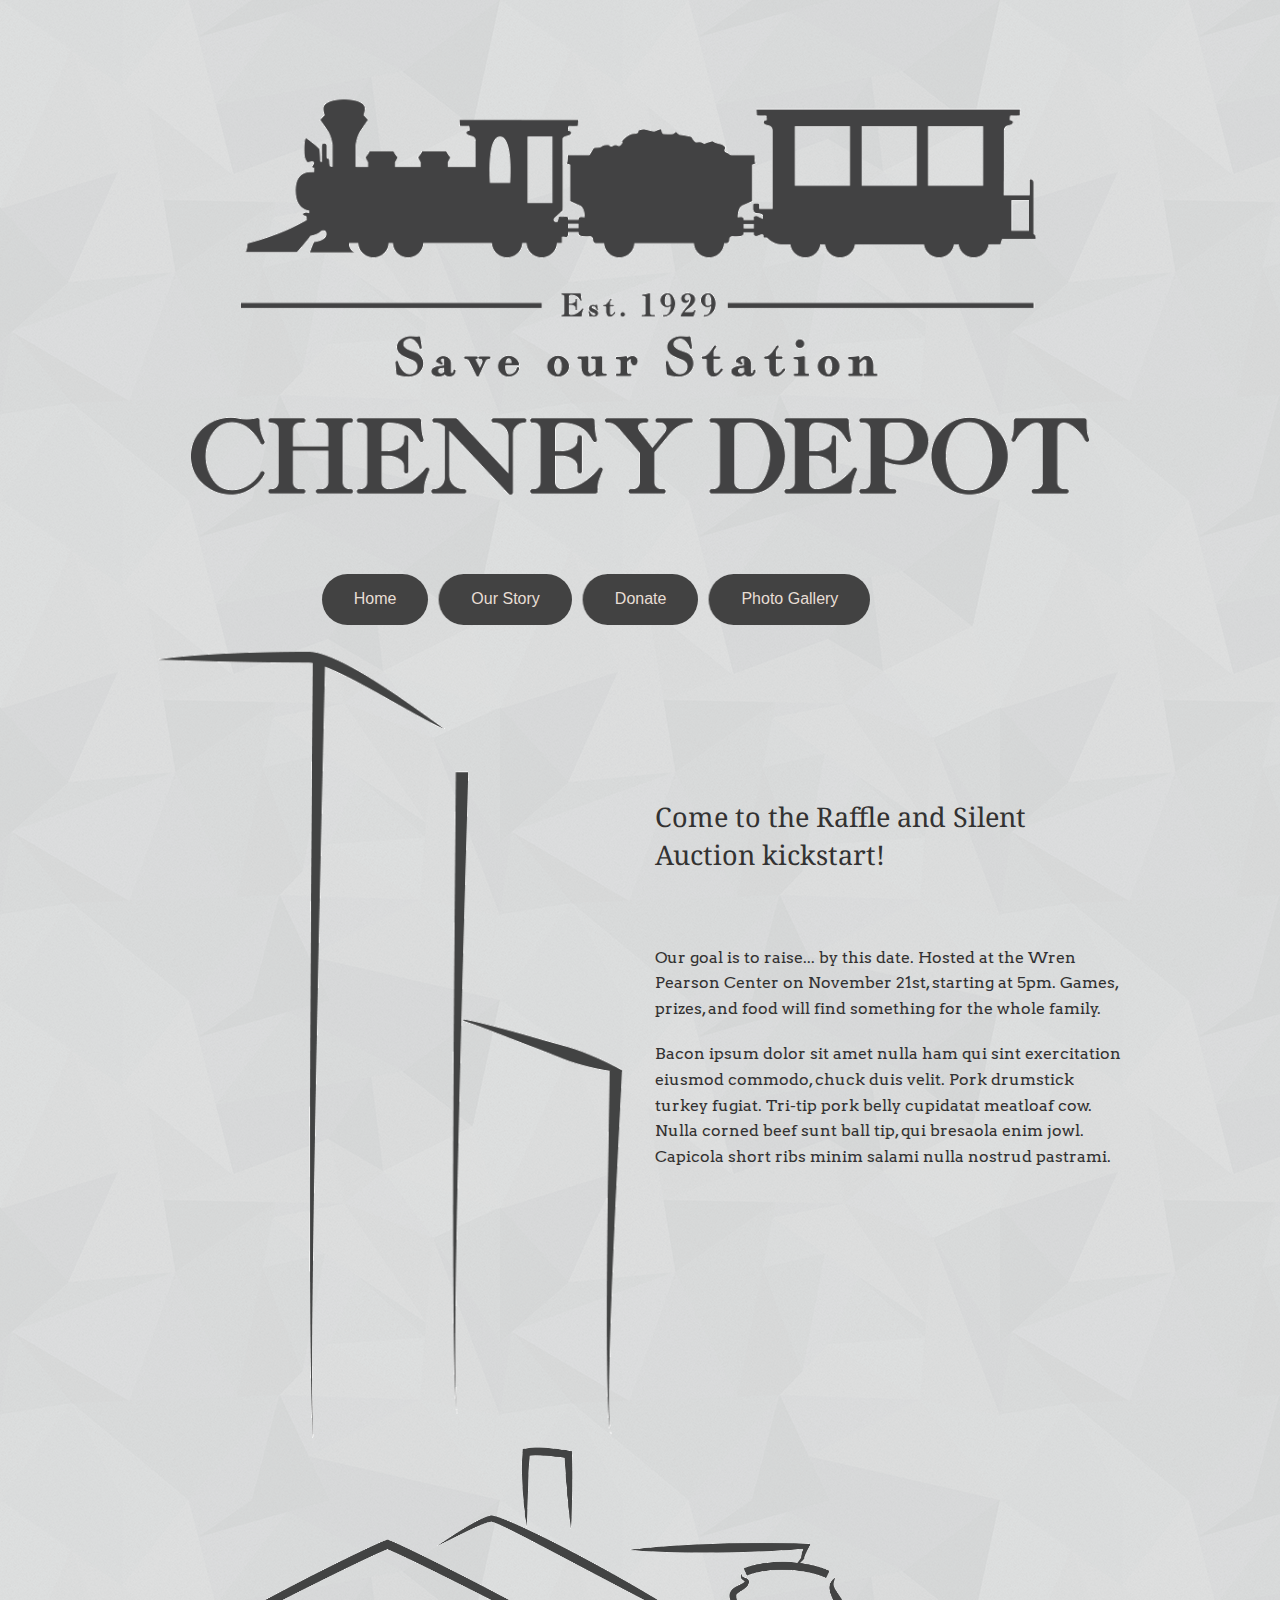
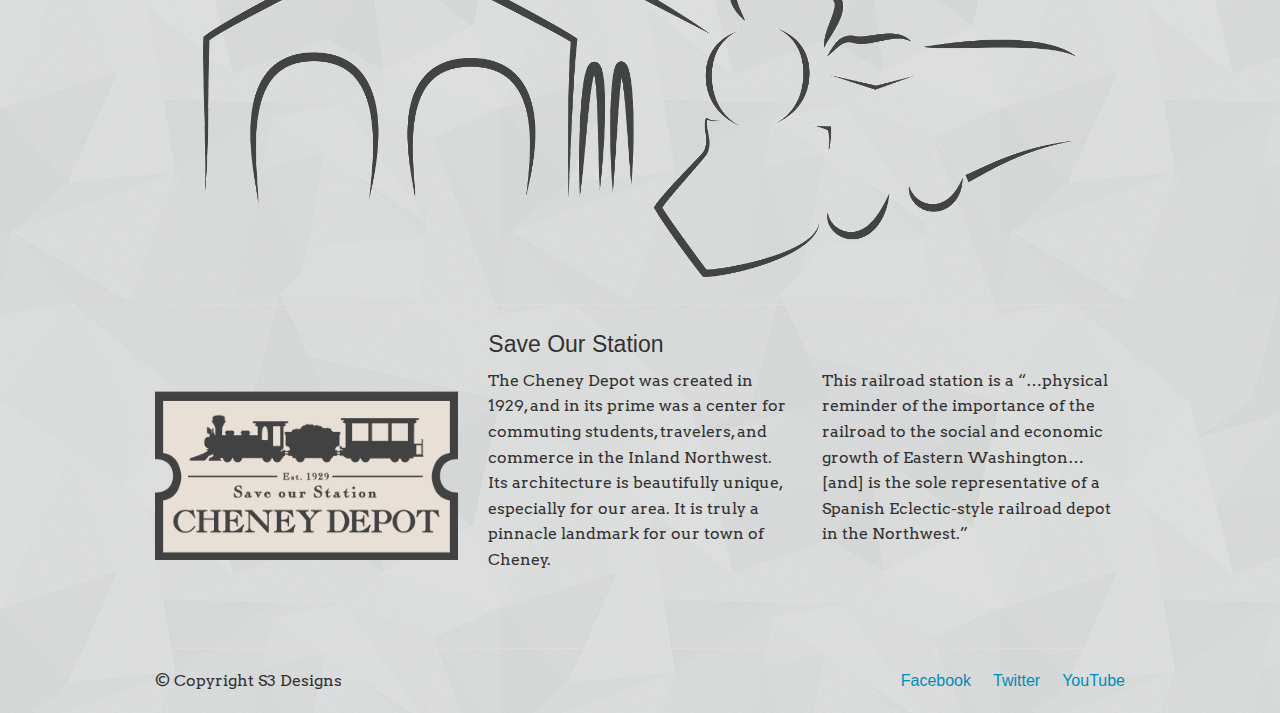
==== index.html @ f4bf9cb1 "font changed to serif" ====
<!doctype html>
<html class="no-js" lang="en">
  <head>
    <meta charset="utf-8" />
    <meta name="viewport" content="width=device-width, initial-scale=1.0" />
    
    <title>Cheney Depot</title>
    
    <link rel="stylesheet" href="css/foundation.css" />
    <link rel="stylesheet" href="css/styles.css" /> 

    <link href='http://fonts.googleapis.com/css?family=Lora:400,700' rel='stylesheet' type='text/css'>
    <link href='http://fonts.googleapis.com/css?family=Montserrat' rel='stylesheet' type='text/css'>
 <link href='http://fonts.googleapis.com/css?family=Varela+Round' rel='stylesheet' type='text/css'>
    <link href='http://fonts.googleapis.com/css?family=Droid+Serif:400,700' rel='stylesheet' type='text/css'>
    <link href='http://fonts.googleapis.com/css?family=Arvo:400,700' rel='stylesheet' type='text/css'>

    <script src="js/vendor/modernizr.js"></script>
  

<header>
   <div class="row">
    <div class="medium-12 columns">
      <img src="img/logo.png">
    </div>

  </div>
</header> 

<body>

  <div class="row">
    <div class="medium-2 columns"></div>

    <div  class="medium-8 columns small-centered">    
      <ul class="button-group">
        <li><a href="#" class="button round">Home</a></li>
        <li><a href="#" class="button round">Our Story</a></li>
        <li><a href="#" class="button round">Donate</a></li>
        <li><a href="gallery.html" class="button round hide-for-small-only">Photo Gallery</a></li>
      </ul>
    </div>

    <div class="medium-2 columns"></div>
  </div>

  

 <div class="row">

  <div class="medium-6 columns hide-for-small-only">
      <img src="img/chdepot-bg.png">
    </div>

    <section>
    <div class="medium-6 columns">
      <h3>Come to the Raffle and Silent Auction kickstart!</h3>
     <section>
      <p>Our goal is to raise... by this date. Hosted at the Wren Pearson Center on November 21st, starting at 5pm. Games, prizes, and food will find something for the whole family.</p>
 
      <p>Bacon ipsum dolor sit amet nulla ham qui sint exercitation eiusmod commodo, chuck duis velit. Pork drumstick turkey fugiat. Tri-tip pork belly cupidatat meatloaf cow. Nulla corned beef sunt ball tip, qui bresaola enim jowl. Capicola short ribs minim salami nulla nostrud pastrami.</p>
    </section>  

    </div>
    </section>  

  </div>



<div class="row">
    <div class="large-12 columns">
      <img src="img/chdepot.png">
 
      <hr>
    </div>
  </div>

  <div class="row">
    <div class="medium-4 columns hide-for-small-only">
      <img src="img/logo2.png">
    </div>
    <div class="medium-8 columns">
      <h4>Save Our Station</h4>
      <div class="row">
        <div class="medium-6 columns">
          <p>The Cheney Depot was created in 1929, and in its prime was a center for commuting students, travelers, and commerce in the Inland Northwest. Its architecture is beautifully unique, especially for our area. It is truly a pinnacle landmark for our town of Cheney.</p>
        </div>
        <div class="medium-6 columns">
          <p>This railroad station is a “…physical reminder of the importance of the railroad to the social and economic growth of Eastern Washington…[and] is the sole representative of a Spanish Eclectic-style railroad depot in the Northwest.”</p>
        </div>
      </div>
    </div>
  </div>
  

  <footer class="row">
    <div class="large-12 columns">
      <hr/>
      <div class="row">
        <div class="large-6 columns">
          <p>© Copyright S3 Designs</p>
        </div>
        <div class="large-6 columns">
          <ul class="inline-list right">
            <li><a href="#">Facebook</a></li>
            <li><a href="#">Twitter</a></li>
            <li><a href="#">YouTube</a></li>
          </ul>
        </div>
      </div>
    </div>
  </footer>
  
    <script src="js/vendor/jquery.js"></script>
    <script src="js/foundation.min.js"></script>
    <script src="js/scripts.js"></script>
  
  </body>

</html>
---- css/styles.css ----
/* My Styles */

/*Gloabal*/

body {
    background: url(..//img/shattered.png);
    padding: 20px;
}
 /*section {
 	background: url(..//img/chdepot-bg8.png);
 }*/

@font-face {
  

}
/* Layout */

h1 {
    text-align: center;
}

section {
    margin-top: 15%;
}

/* Typography */
h1, h2, h3, h4, p {
    color: #333232;
}

h1, h2, h3 {
    font-family: 'Droid Serif', serif;
    
}

p {
	font-family: 'Arvo', serif;
    
}

ul {
    list-style: none;
}

/* links and buttons */
li .button {
    margin-right: 10px;
    color: #e8ded5;
}

.button {
	background: #424242;
}

.button:hover {
	background: #4f4f4f;
}


/*Gallery Styling*/


    .gallery {
        max-width: 60%;
        max-height: 60%;
        padding: 10px;
        background: #1E1C45;
        border-radius: 10px;
        margin:  auto;
        margin-bottom: 3%;
        box-shadow: 1px 1px 20px 10px rgba(30, 28, 69, .8);

    }

    .gallery:after {
        content: "";
        display: block;
        clear: both;
    } 

        .gallery li {
            float: left;
            width: 31%;
            
            margin: 1%;
        }

        .gallery li > a {
            float: left;
            max-width: 100%;
            max-height: 150px; 
            overflow: hidden;
            -webkit-filter: grayscale(.5) sepia(.8);
            -webkit-transition: .5s;
            position: relative;
        }


/* pictures small thumbnails */

                .gallery li > a img {
               max-width: 100%;
                
          
                 background:#ccc;
                box-shadow: 0 0 5px rgba(0, 0, 0, .3);
                -webkit-transition: .5s;
                }

                .gallery li > a:hover {
                    -webkit-filter: grayscale(0) sepia(0);
                    z-index: 1;
                }

                .gallery li > a:hover img {
                    -webkit-transform: scale(1.4);
                    box-shadow: 0 0 15px rgba(0, 0, 0, .8);
                }

                .gallery article {
                    width: 0;
                    height: 0;
                    overflow: hidden;
                    position: absolute;
                    top: 0;
                    left: 0;
                }

                .gallery article:target {
                    width: 100%;
                    height: 100%;
                    padding: 100px 0;

                    margin: 0;
                    text-align: center;
                    background: rgba(0, 0, 0, .8);
                    z-index: 1;
                }

/* Pictures in lightbox */
                .gallery article img {
                    opacity: 0;
                    -webkit-transition: .7s;
                    border: 10px solid #fff;
                    width: auto;
                    height: auto;
                    max-height: 80%;
                    max-width: 80%;
                    box-sizing: border-box;
                    box-shadow: 0 0 20px rgba(0, 0, 0, .5);
                }

                .gallery article:target img {
                    opacity: 1;
                    background: bl;
                } 

                .gallery figcaption {
                    background: rgba(250, 250, 250, .1);
                    padding: 5px 10px;
                    font-size: 1.3em;
                    font-style: italic;
                    color: white;
                    margin-top: 20px;
                }
/* navigation in light box*/

            article .close {
                position: absolute;
                left: 50%;
                top: 40px;
                margin-left: -50px;
                width: 100px;
                background: rgba(250, 250, 250, .9);
                color: black;
                border-radius: 15px;
                text-decoration: none;
                padding: 6px 6px 6px 25px;
                box-sizing: border-box;
                text-transform: uppercase;
                -webkit-transition: .5s;
            }

            article .close:before {
                content: "X";
                color: #fff;
                font-family: Arial;
                font-weight: bold;
                position: absolute;
                padding-top: 3px;
                top: 3px;
                left: 5px;
                width: 24px;
                height: 21px;
                background: #666;
                border-radius: 50%;
            }

            article .close:hover {
                background: #fff;
            }

            article .arrow {
                position: absolute;
                top: 250px;
                width: 0;
                height: 0;
                border-top: 40px solid transparent;
                border-bottom: 40px solid transparent;
                text-indent: -9999px;
                -webkit-transition: .4s;
            }

            article .prev {
                left: 50%;
                margin-left: -40%;
                border-right: 60px solid rgba(250, 250, 250, .1);
            }

                article .prev:hover {
                    border-right: 60px solid rgba(250, 250, 250, .2);
                }

            article .next {
                right: 50%;
                margin-right: -40%;
                border-left: 60px solid rgba(250, 250, 250, .1);
            }

            article .next:hover,
            article > a:hover ~ nav .next {
                border-left: 60px solid rgba(250, 250, 250, .2);
            }

/*Media Queries*/
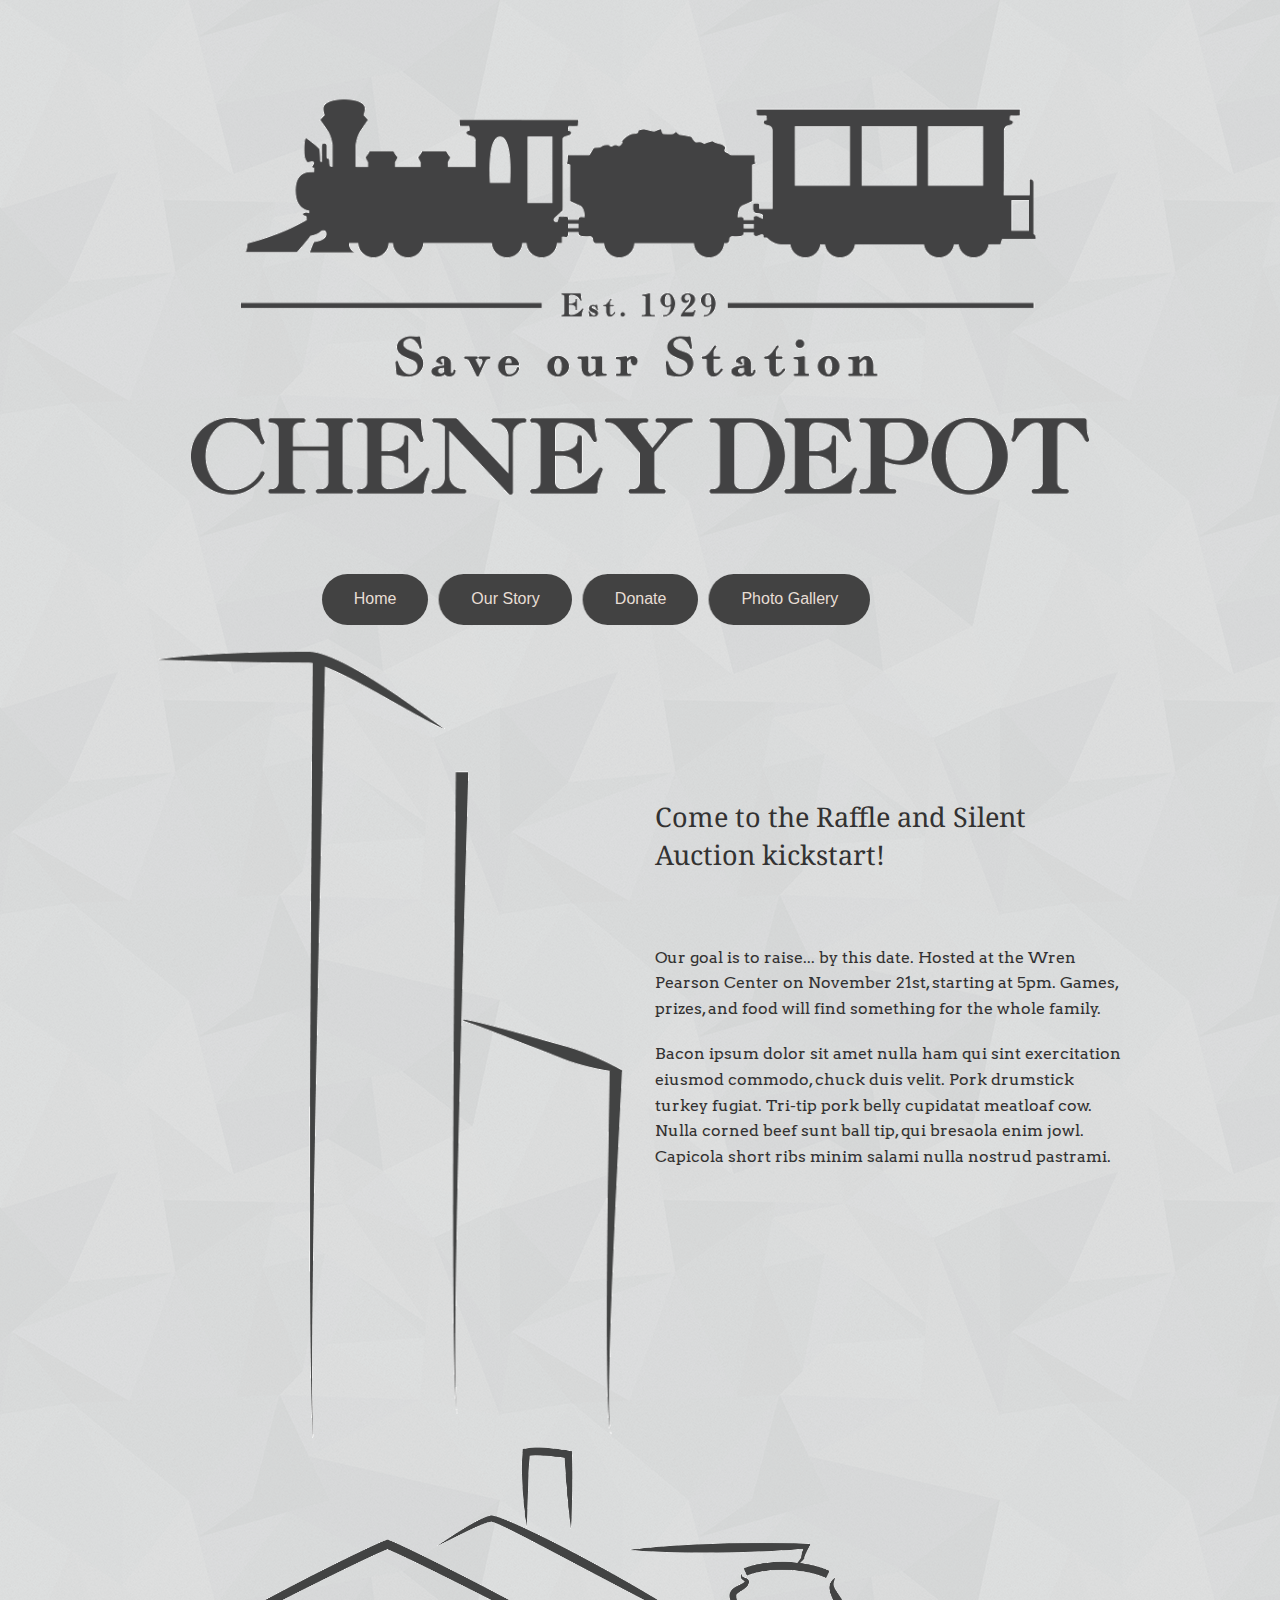
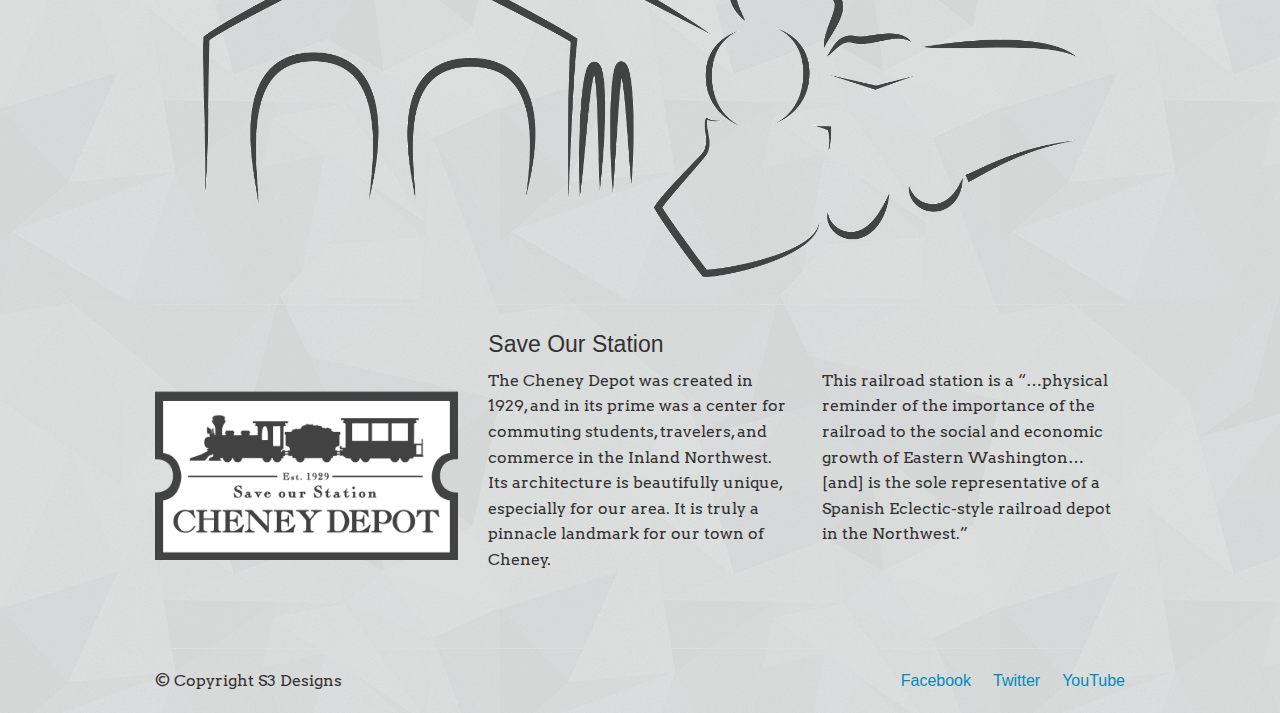
==== commit 473ac9d0: "icon font" ====
--- a/index.html
+++ b/index.html
@@ -103,7 +103,7 @@
         </div>
         <div class="large-6 columns">
           <ul class="inline-list right">
-            <li><a href="#">Facebook</a></li>
+            <li><i class="fi-social-facebook"></i><a href="http://facebook.com">Facebook</a></li>
             <li><a href="#">Twitter</a></li>
             <li><a href="#">YouTube</a></li>
           </ul>
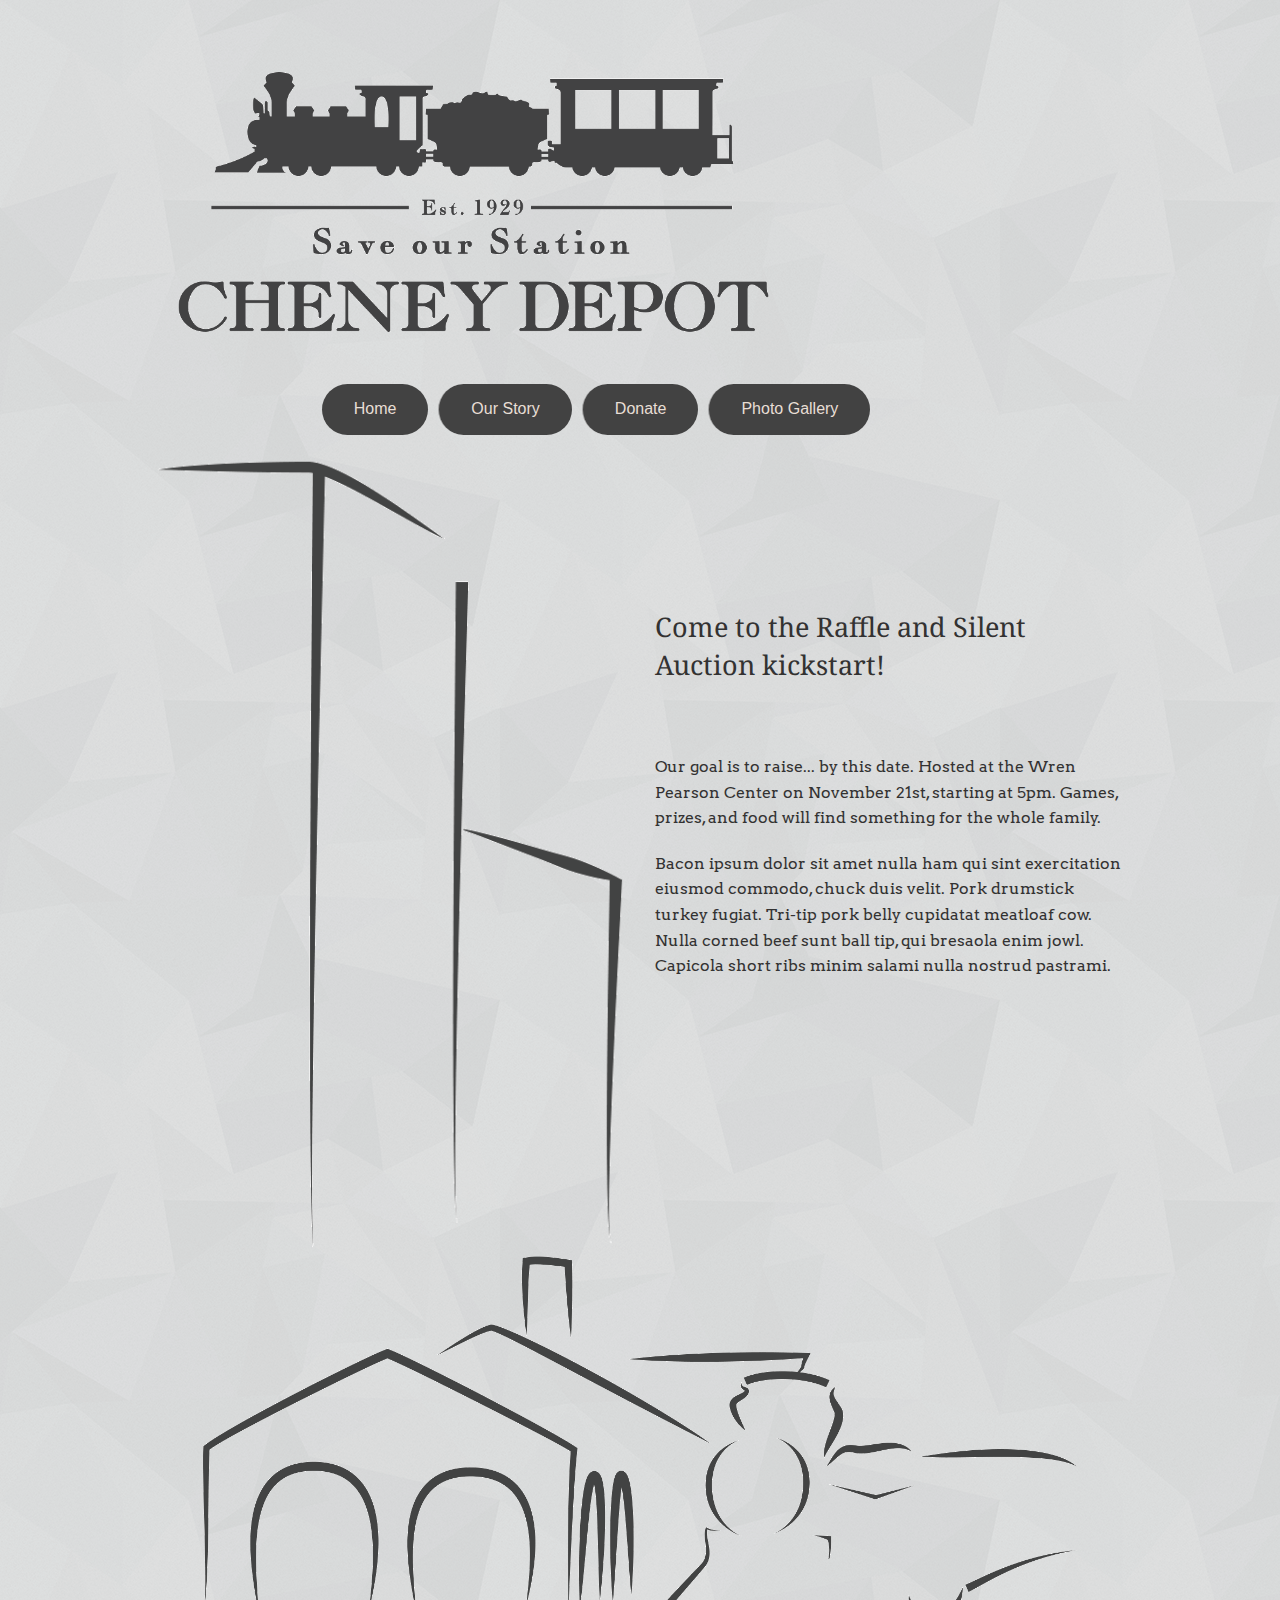
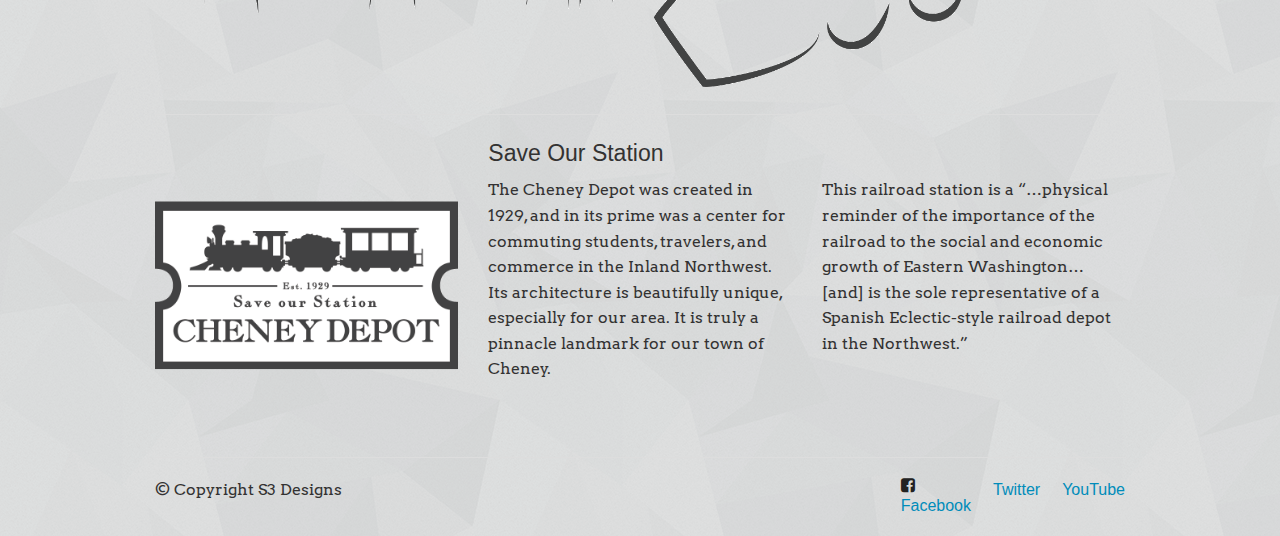
==== commit 318a69cc: "logo size" ====
--- a/index.html
+++ b/index.html
@@ -8,6 +8,8 @@
     
     <link rel="stylesheet" href="css/foundation.css" />
     <link rel="stylesheet" href="css/styles.css" /> 
+
+    <link href="//maxcdn.bootstrapcdn.com/font-awesome/4.2.0/css/font-awesome.min.css" rel="stylesheet">
 
     <link href='http://fonts.googleapis.com/css?family=Lora:400,700' rel='stylesheet' type='text/css'>
     <link href='http://fonts.googleapis.com/css?family=Montserrat' rel='stylesheet' type='text/css'>
@@ -20,10 +22,11 @@
 
 <header>
    <div class="row">
-    <div class="medium-12 columns">
+    <div class="medium-2 columns"></div>
+    <div class="medium-8 columns logo">
       <img src="img/logo.png">
     </div>
-
+    <div class="medium-2 columns"></div>
   </div>
 </header> 
 
@@ -103,7 +106,7 @@
         </div>
         <div class="large-6 columns">
           <ul class="inline-list right">
-            <li><i class="fi-social-facebook"></i><a href="http://facebook.com">Facebook</a></li>
+            <li><i class="fa fa-facebook-square"></i><a href="http://facebook.com">Facebook</a></li>
             <li><a href="#">Twitter</a></li>
             <li><a href="#">YouTube</a></li>
           </ul>
--- a/css/styles.css
+++ b/css/styles.css
@@ -15,6 +15,9 @@
 
 }
 /* Layout */
+/*.logo {
+    max-width: 75%;
+}*/
 
 h1 {
     text-align: center;
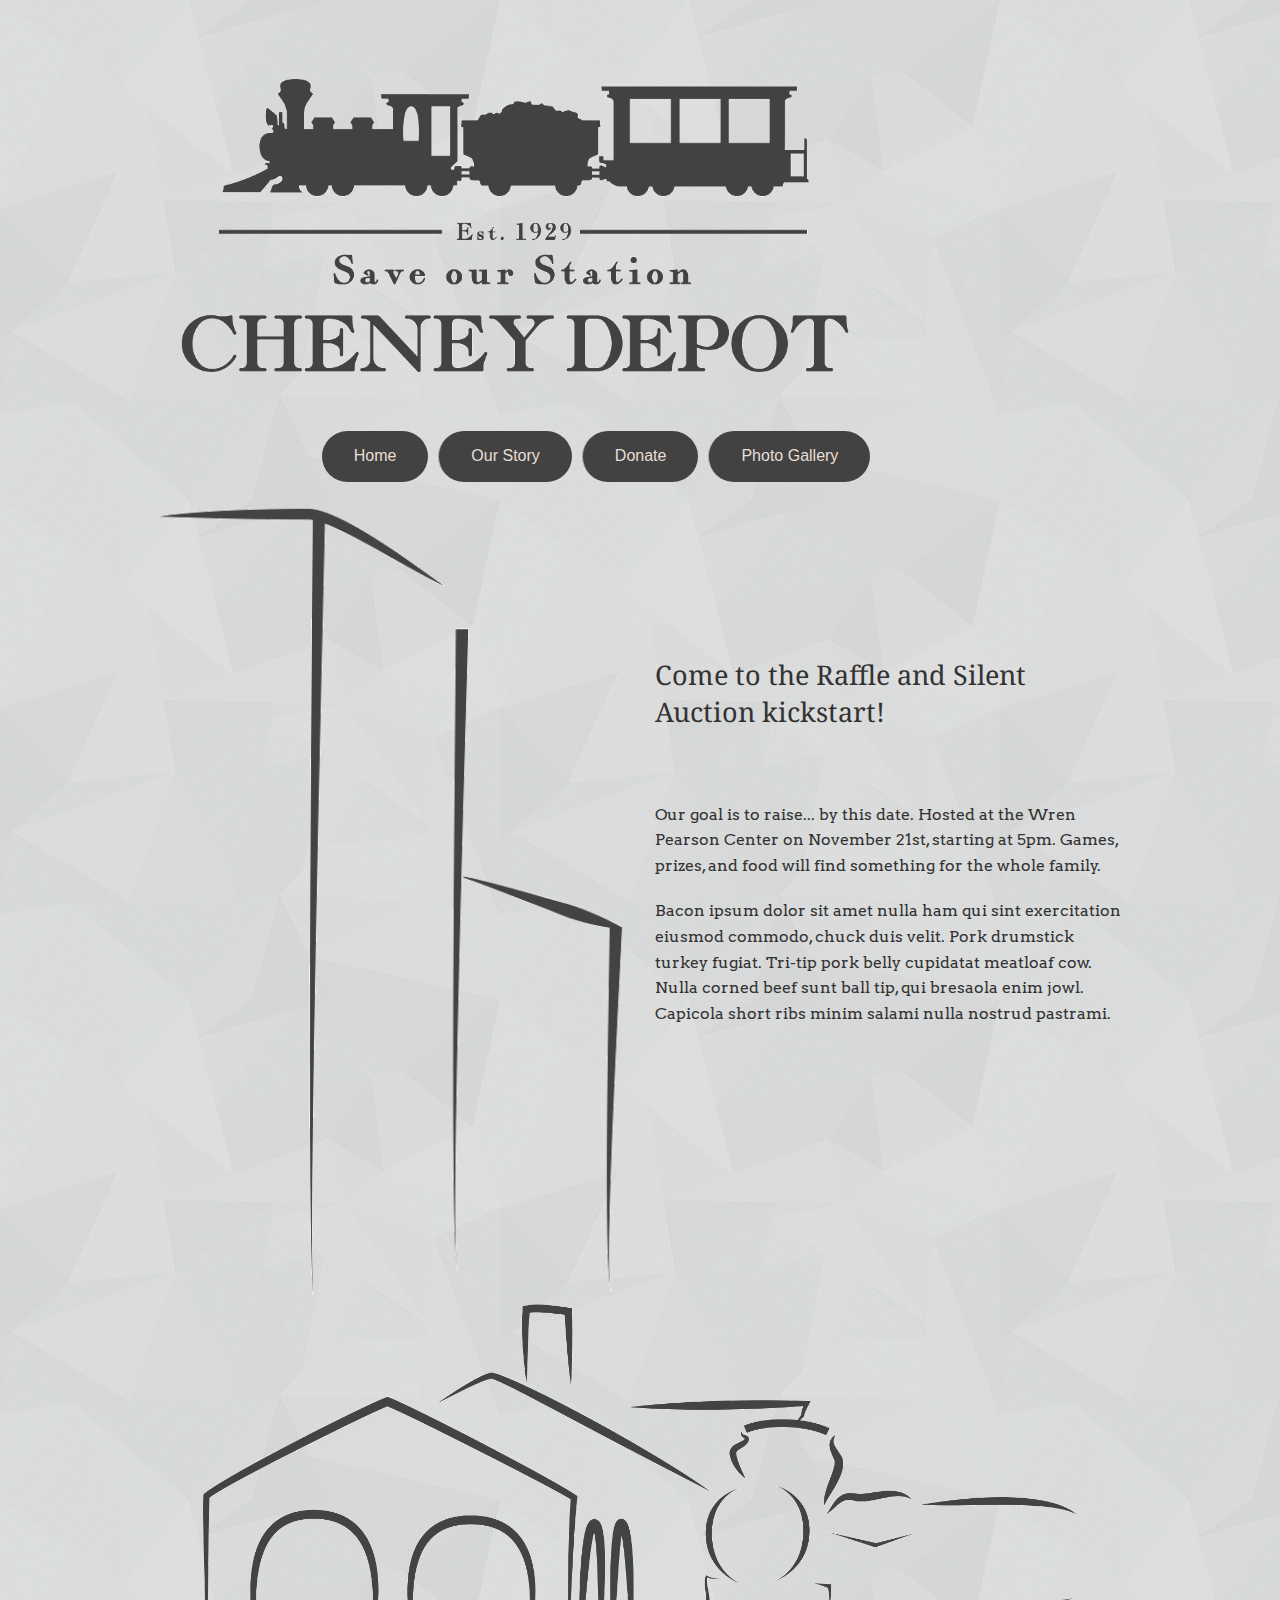
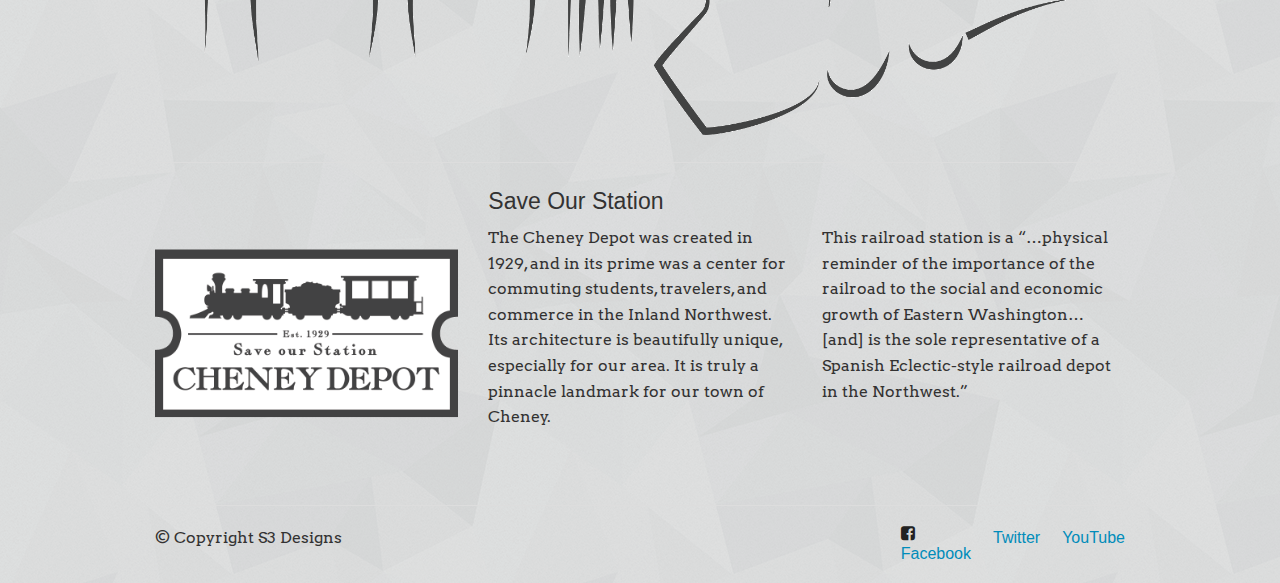
==== commit 30150d13: "logo size %" ====
--- a/index.html
+++ b/index.html
@@ -22,11 +22,11 @@
 
 <header>
    <div class="row">
-    <div class="medium-2 columns"></div>
-    <div class="medium-8 columns logo">
+    
+    <div class="medium-12 columns logo">
       <img src="img/logo.png">
     </div>
-    <div class="medium-2 columns"></div>
+    
   </div>
 </header> 
 
--- a/css/styles.css
+++ b/css/styles.css
@@ -15,9 +15,9 @@
 
 }
 /* Layout */
-/*.logo {
+.logo {
     max-width: 75%;
-}*/
+}
 
 h1 {
     text-align: center;
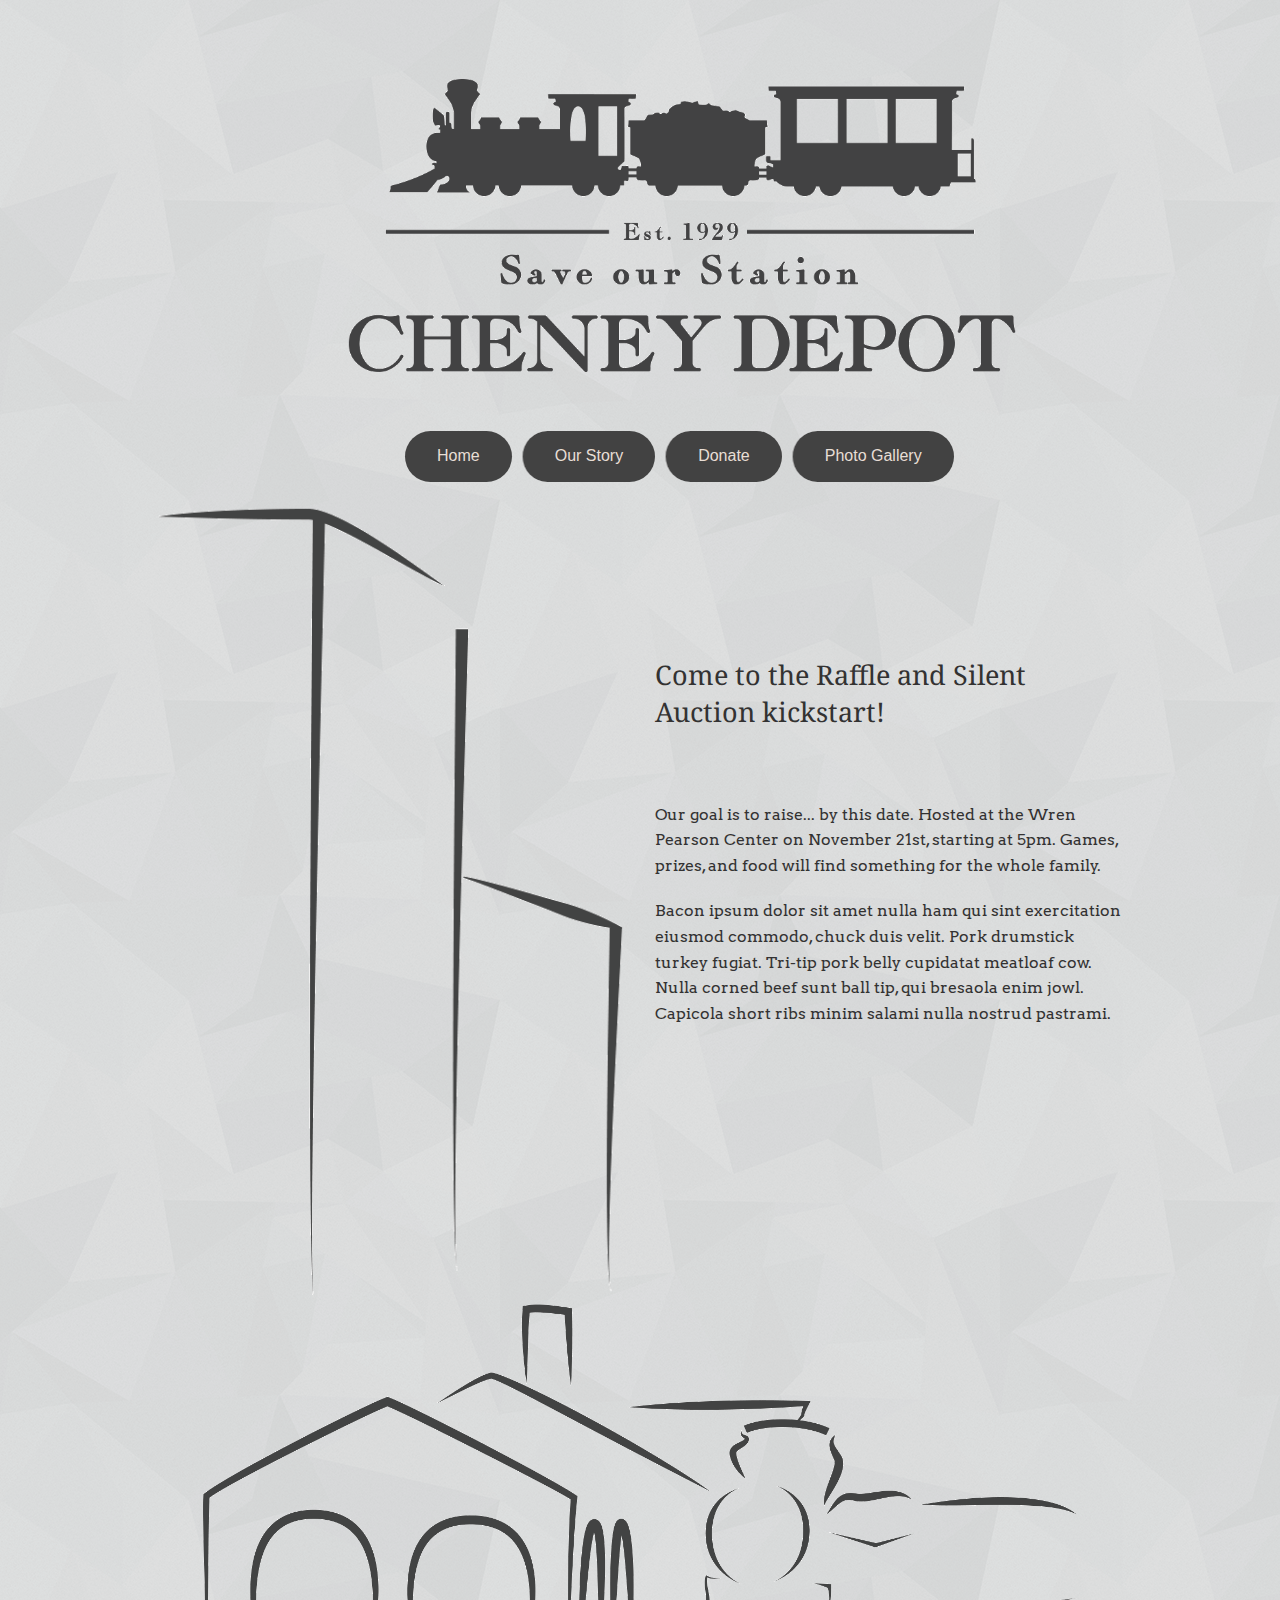
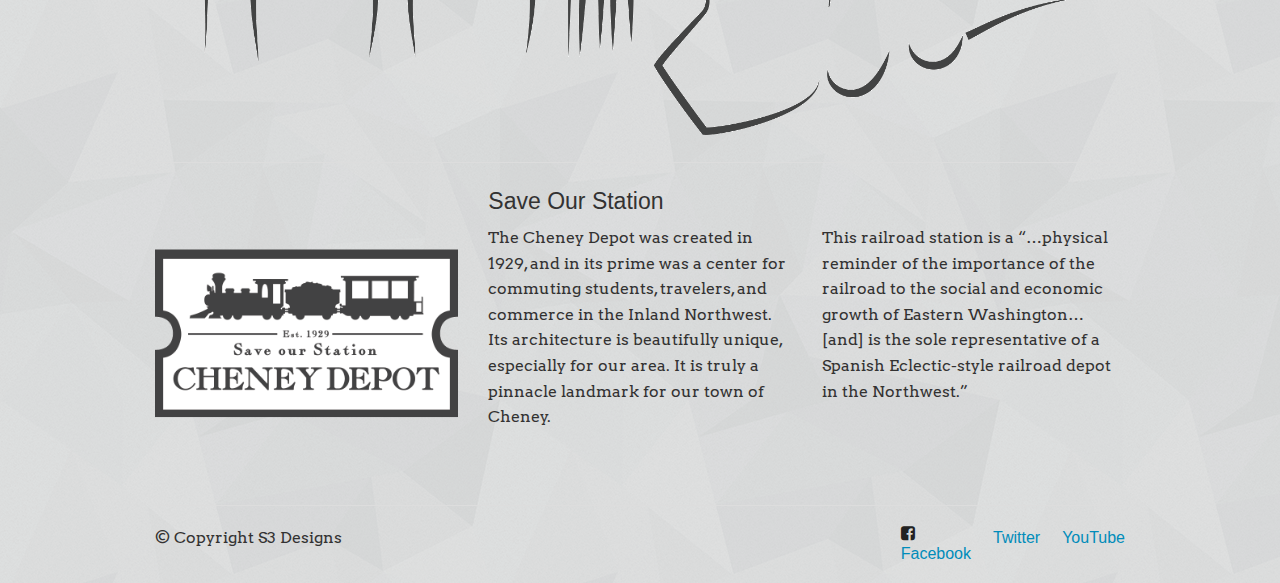
==== commit bd05e354: "layout" ====
--- a/index.html
+++ b/index.html
@@ -23,7 +23,7 @@
 <header>
    <div class="row">
     
-    <div class="medium-12 columns logo">
+    <div class="medium-12 small-offset-2 columns logo">
       <img src="img/logo.png">
     </div>
     
@@ -33,9 +33,9 @@
 <body>
 
   <div class="row">
-    <div class="medium-2 columns"></div>
+    
 
-    <div  class="medium-8 columns small-centered">    
+    <div  class="medium-8 columns small-offset-3 small-centered">    
       <ul class="button-group">
         <li><a href="#" class="button round">Home</a></li>
         <li><a href="#" class="button round">Our Story</a></li>
@@ -44,7 +44,7 @@
       </ul>
     </div>
 
-    <div class="medium-2 columns"></div>
+  <div class="medium-1 columns"></div>
   </div>
 
   
@@ -98,13 +98,13 @@
   
 
   <footer class="row">
-    <div class="large-12 columns">
+    <div class="medium-12 columns">
       <hr/>
       <div class="row">
-        <div class="large-6 columns">
+        <div class="medium-6 columns">
           <p>© Copyright S3 Designs</p>
         </div>
-        <div class="large-6 columns">
+        <div class="medium-6 columns">
           <ul class="inline-list right">
             <li><i class="fa fa-facebook-square"></i><a href="http://facebook.com">Facebook</a></li>
             <li><a href="#">Twitter</a></li>
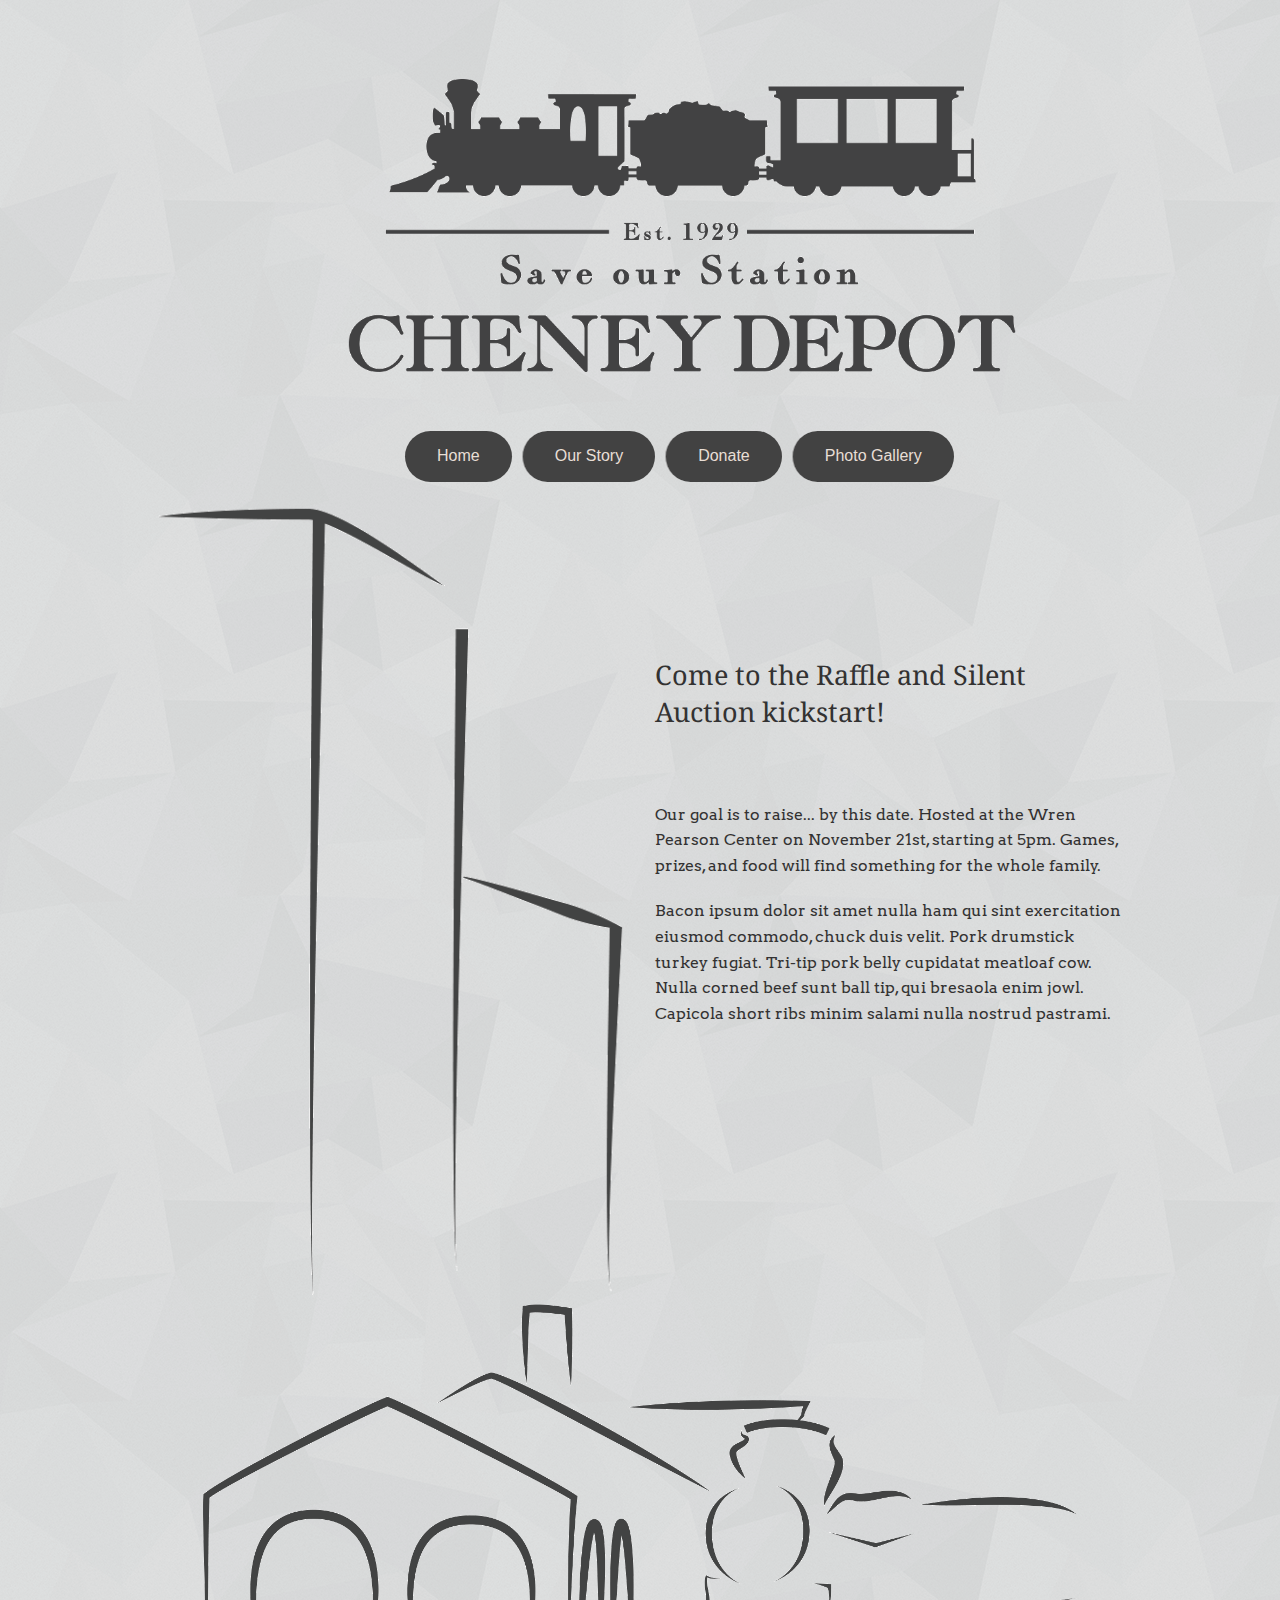
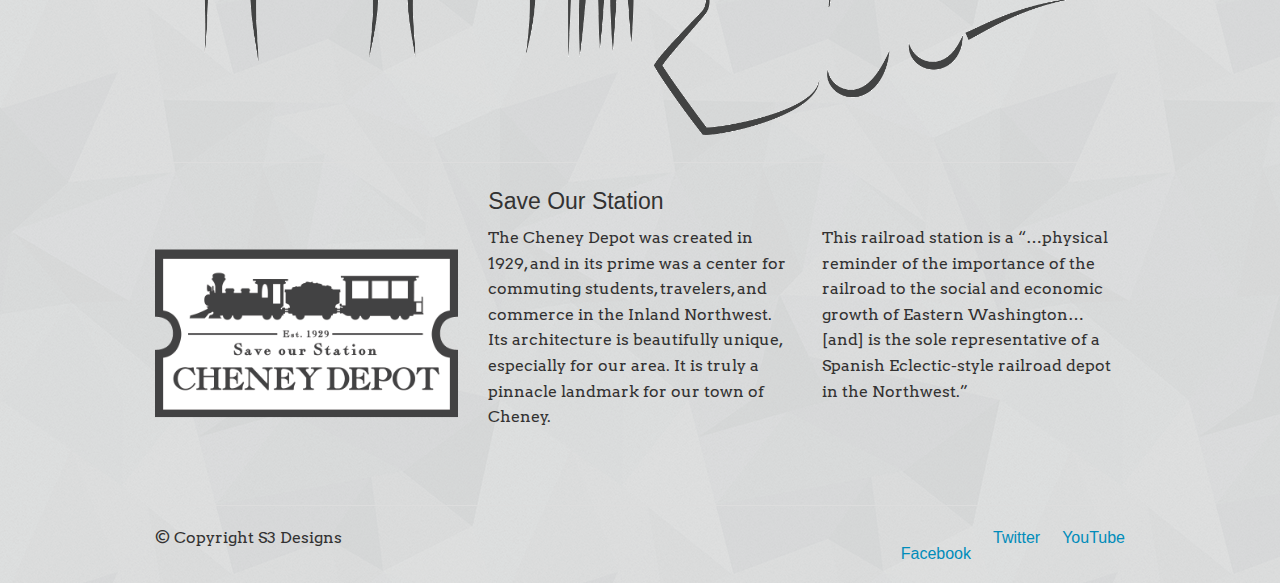
==== commit e5d08226: "font-awesome" ====
--- a/index.html
+++ b/index.html
@@ -7,9 +7,10 @@
     <title>Cheney Depot</title>
     
     <link rel="stylesheet" href="css/foundation.css" />
+    <link rel="stylesheet" href="css/font-awesome.css">
     <link rel="stylesheet" href="css/styles.css" /> 
 
-    <link href="//maxcdn.bootstrapcdn.com/font-awesome/4.2.0/css/font-awesome.min.css" rel="stylesheet">
+    
 
     <link href='http://fonts.googleapis.com/css?family=Lora:400,700' rel='stylesheet' type='text/css'>
     <link href='http://fonts.googleapis.com/css?family=Montserrat' rel='stylesheet' type='text/css'>
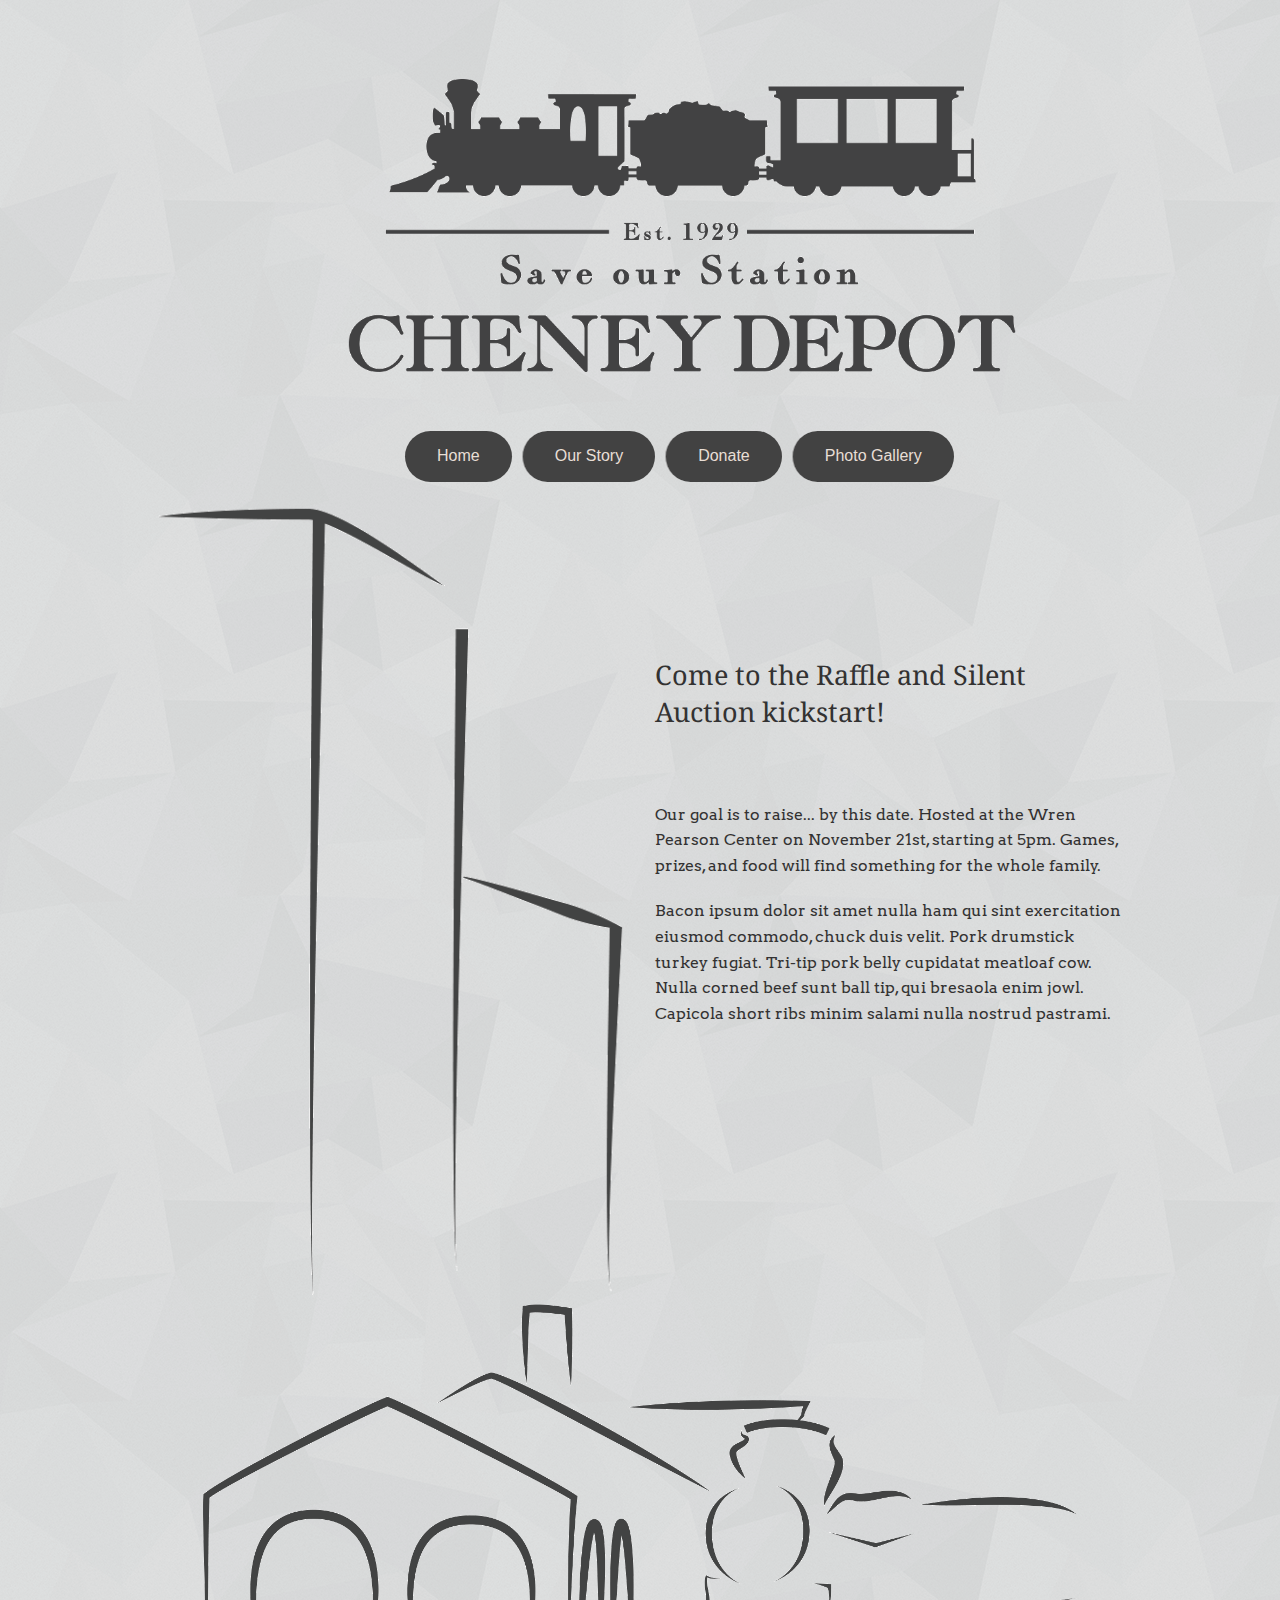
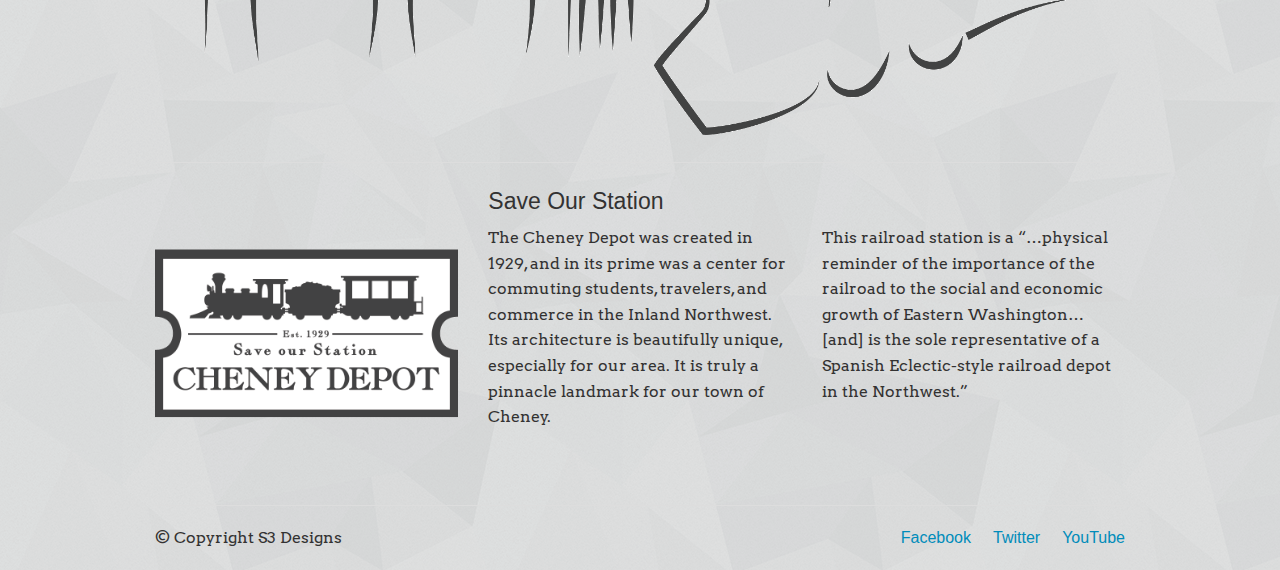
==== commit 84b951a7: "icon font attempt 2" ====
--- a/index.html
+++ b/index.html
@@ -7,14 +7,13 @@
     <title>Cheney Depot</title>
     
     <link rel="stylesheet" href="css/foundation.css" />
-    <link rel="stylesheet" href="css/font-awesome.css">
+    <link rel="stylesheet" href="css/foundation-icons.css">
     <link rel="stylesheet" href="css/styles.css" /> 
 
-    
 
-    <link href='http://fonts.googleapis.com/css?family=Lora:400,700' rel='stylesheet' type='text/css'>
+    <!-- <link href='http://fonts.googleapis.com/css?family=Lora:400,700' rel='stylesheet' type='text/css'> 
     <link href='http://fonts.googleapis.com/css?family=Montserrat' rel='stylesheet' type='text/css'>
- <link href='http://fonts.googleapis.com/css?family=Varela+Round' rel='stylesheet' type='text/css'>
+ <link href='http://fonts.googleapis.com/css?family=Varela+Round' rel='stylesheet' type='text/css'>-->
     <link href='http://fonts.googleapis.com/css?family=Droid+Serif:400,700' rel='stylesheet' type='text/css'>
     <link href='http://fonts.googleapis.com/css?family=Arvo:400,700' rel='stylesheet' type='text/css'>
 
@@ -107,7 +106,7 @@
         </div>
         <div class="medium-6 columns">
           <ul class="inline-list right">
-            <li><i class="fa fa-facebook-square"></i><a href="http://facebook.com">Facebook</a></li>
+            <li><a href="https://www.facebook.com/nprrdepot">Facebook</a></li>
             <li><a href="#">Twitter</a></li>
             <li><a href="#">YouTube</a></li>
           </ul>
--- a/css/styles.css
+++ b/css/styles.css
@@ -33,8 +33,7 @@
 }
 
 h1, h2, h3 {
-    font-family: 'Droid Serif', serif;
-    
+    font-family: 'Droid Serif', serif;   
 }
 
 p {
@@ -45,6 +44,7 @@
 ul {
     list-style: none;
 }
+
 
 /* links and buttons */
 li .button {
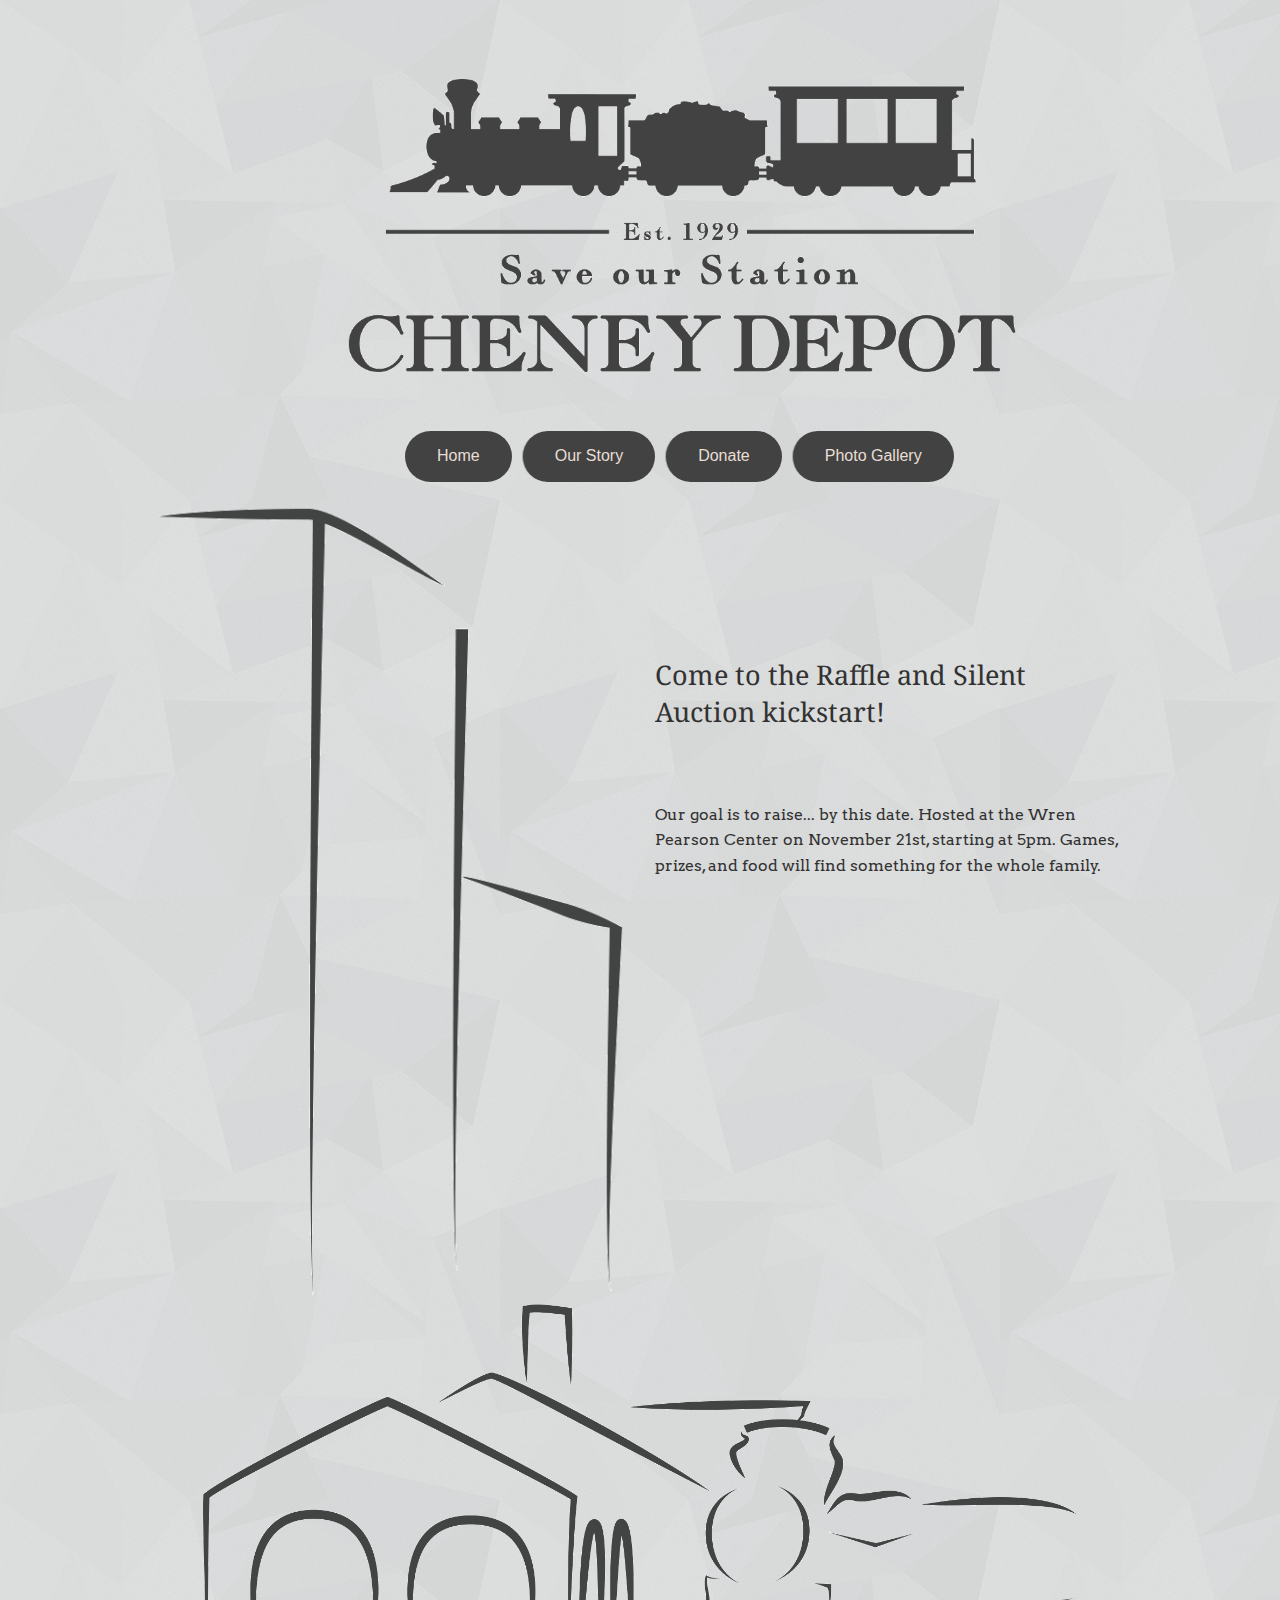
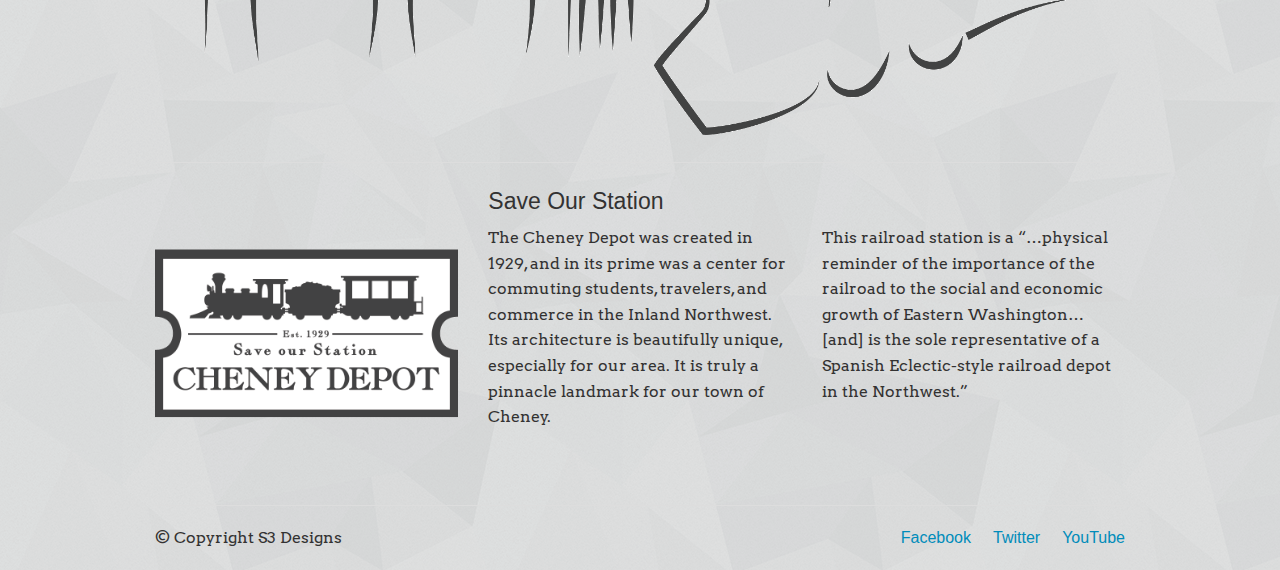
==== commit 14328714: "start" ====
--- a/index.html
+++ b/index.html
@@ -61,7 +61,6 @@
      <section>
       <p>Our goal is to raise... by this date. Hosted at the Wren Pearson Center on November 21st, starting at 5pm. Games, prizes, and food will find something for the whole family.</p>
  
-      <p>Bacon ipsum dolor sit amet nulla ham qui sint exercitation eiusmod commodo, chuck duis velit. Pork drumstick turkey fugiat. Tri-tip pork belly cupidatat meatloaf cow. Nulla corned beef sunt ball tip, qui bresaola enim jowl. Capicola short ribs minim salami nulla nostrud pastrami.</p>
     </section>  
 
     </div>
--- a/css/styles.css
+++ b/css/styles.css
@@ -1,9 +1,12 @@
 /* My Styles */
+
+
 
 /*Gloabal*/
 
 body {
     background: url(..//img/shattered.png);
+
     padding: 20px;
 }
  /*section {
